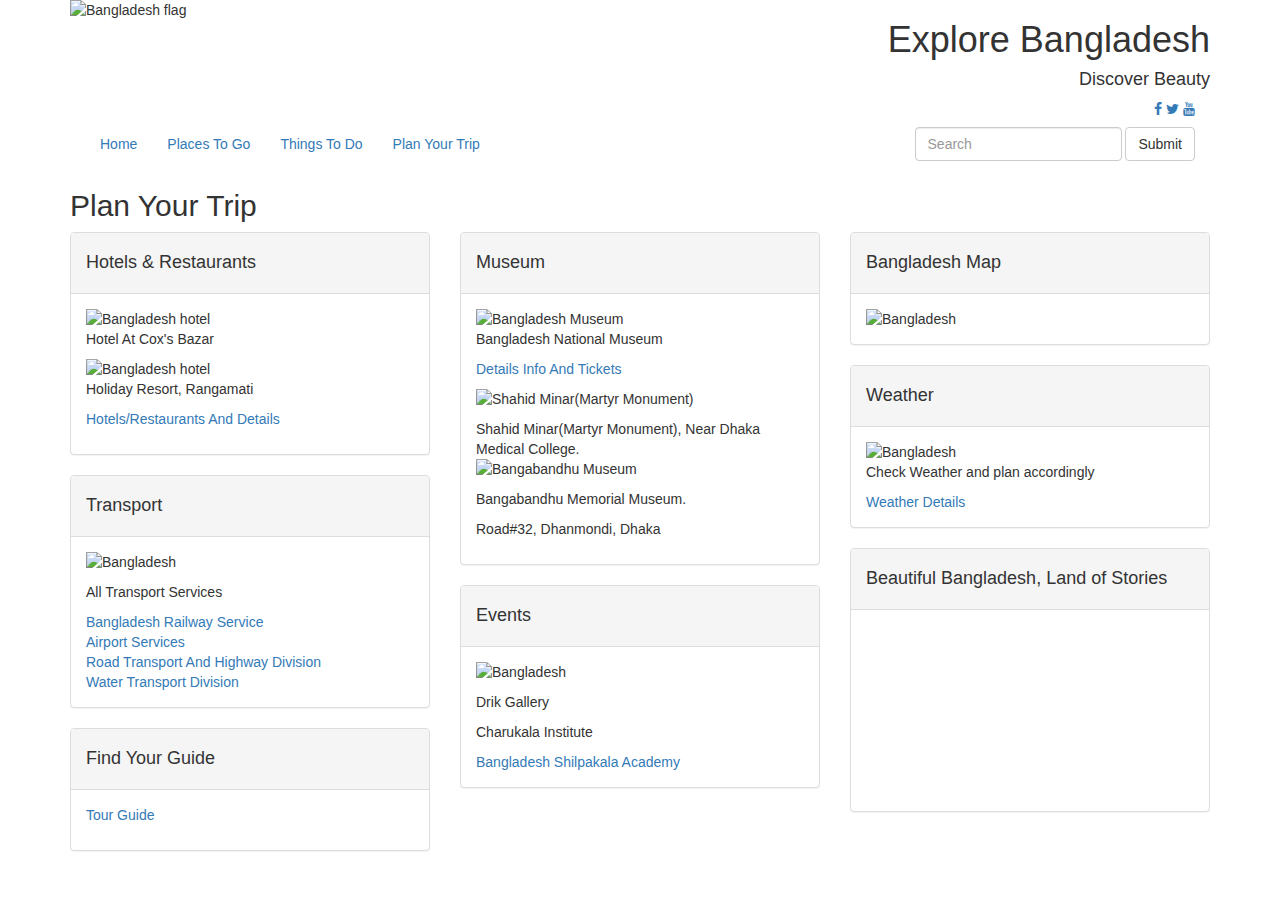
==== plan_your_trip.html @ 5fd7d664 "Add files via upload" ====
<!DOCTYPE html>
<html lang="en">
<head>
<meta charset="utf-8">
<title>Plan_Your_Trip </title>
<link rel="stylesheet" type="text/css" href="css/bootstrap.css">
<link href="https://fonts.googleapis.com/css2?family=Roboto&display=swap" rel="stylesheet">
<link rel="stylesheet" href="https://maxcdn.bootstrapcdn.com/bootstrap/3.4.1/css/bootstrap.min.css">
<script src="https://ajax.googleapis.com/ajax/libs/jquery/3.4.1/jquery.min.js"></script>
<script src="https://maxcdn.bootstrapcdn.com/bootstrap/3.4.1/js/bootstrap.min.js"></script>
<link rel="stylesheet" type="text/css" href="css/styles.css">
<link rel="stylesheet" href="https://cdnjs.cloudflare.com/ajax/libs/font-awesome/4.7.0/css/font-awesome.min.css">
<link rel="stylesheet" href="https://code.jquery.com/jquery-3.5.1.js">



</head>

<body>
<div class="container">
<div class="row">
  <div class= "col-md-6">
   <img class="img-responsive" src="images/visit_bd_logo_100.png" alt="Bangladesh flag"></img>
  </div>
  <div class="col-md-6 text-right text-align">
   <h1>Explore Bangladesh</h1>
   <h4>Discover Beauty</h4>
   <div class="container-fluid">
      <a href="https://www.facebook.com/" target="_blank" class="fa fa-facebook"></a>
    <a href="https://twitter.com/" target="_blank" class="fa fa-twitter"></a>
    <a href="https://www.youtube.com/" target="_blank" class="fa fa-youtube"></a>
	</div>
  </div>
</div>
<div class="background_desc">
<div class="row">
  <div class="col-md-12">
    <div class="container-fluid">
	  <ul class= "nav navbar-nav navbar-left nav-list">
	    <li class="active"><a href="index.html">Home</a></li>
        <li><a href="places_to_go.html">Places To Go</a></li>
        <li><a href="things_to_do.html">Things To Do</a></li>
        <li><a href="plan_your_trip.html">Plan Your Trip</a></li>
		</ul>
		<form class="navbar-form navbar-right" role="search">
         <div class="form-group">
            <input type="text" class="form-control" placeholder="Search">
         </div>
  <button type="submit" class="btn btn-default">Submit</button>
        </form>
      </div>
</div>
</div>
</div>
<!---->

<!---->
<div class="row">
 <div class="col-md-12">
  <h2>Plan Your Trip</h2>
 </div>
</div>

<div class="row">

 <div class="col-md-4">
<div class="panel panel-default">
      <div class="panel-heading"><h4>Hotels & Restaurants</h4></div>
      <div class="panel-body"><img class="img-responsive" src="BD_Picture/Cox's Bazar Beach - the longest sea beach in the world (10).jpg" alt="Bangladesh hotel"></img><p>Hotel At Cox's Bazar</p>
	  <img class="img-responsive" src="BD_Picture/Aronnok & Lakeshore Holiday Resort, Rangamati Cantonment, Rangamati, Bangladesh.jpg" alt="Bangladesh hotel"></img><p>Holiday Resort, Rangamati</p>
	  <p><a href="http://www.parjatan.gov.bd/#" target="_blank"> Hotels/Restaurants And Details</a></p>
	  </div>
	  
	  
    </div>
	 <div class="panel panel-default">
      <div class="panel-heading"><h4>Transport</h4></div>
      <div class="panel-body"><img class="img-responsive" src="BD_Picture/Transport.jpg" alt="Bangladesh"></img><p></p>
	  <p class="plan_weather">All Transport Services</p>
	  <a href="http://www.railway.gov.bd/" target="_blank">Bangladesh Railway Service</a><br>
	  <a href="http://caab.portal.gov.bd/site/page/30210b33-66b8-4c1c-bc43-bff614005bbe/" target="_blank">Airport Services</a><br>
	  <a href="http://www.rthd.gov.bd/" target="_blank">Road Transport And Highway Division</a><br>
	  <a href="http://www.biwta.gov.bd/" target="_blank">Water Transport Division</a>
	  </div>
    </div>

<div class="panel panel-default">
      <div class="panel-heading"><h4>Find Your Guide</h4></div>
      <div class="panel-body"><p><a href="https://www.tripadvisor.com/" target="_blank">Tour Guide</a></p></div>
    </div>

   </div>

 <div class="col-md-4">
  <div class="panel panel-default">
      <div class="panel-heading"><h4>Museum</h4></div>
      <div class="panel-body"><img class="img-responsive" src="BD_Picture/Bangladesh_National_Museum.jpg" alt="Bangladesh Museum"><p>Bangladesh National Museum</p></img><p><a href="http://www.bangladeshmuseum.gov.bd/" target="_blank">Details Info And Tickets</a></p>
	  <p><img class="img-responsive" src="BD_Picture/Shaheed_Minar.jpg" alt="Shahid Minar(Martyr Monument)"></img></p>Shahid Minar(Martyr Monument), Near Dhaka Medical College.<p><img class="img-responsive" src="BD_Picture/Bangabandhu_memorial_museum.jpg" alt="Bangabandhu Museum"><p>Bangabandhu Memorial Museum.</p><p>Road#32, Dhanmondi, Dhaka</p></img><p</p>
	 </div>
	  
	  
    </div>

	<div class="panel panel-default">
      <div class="panel-heading"><h4>Events</h4></div>
      <div class="panel-body"><img class="img-responsive" src="BD_Picture/photo-camera.jpeg" alt="Bangladesh"></img><p></p>
	  <p>Drik Gallery</p><p>Charukala Institute</p><a href="http://shilpakala.gov.bd/" target="_blank"> Bangladesh Shilpakala Academy</a>
	  </div>
    </div>
	


 </div>
 <div class="col-md-4">
<div class="panel panel-default">
      <div class="panel-heading"><h4>Bangladesh Map<h4></div>
      <div class="panel-body"><img class="img-responsive" src="BD_Picture/Bd_Map.jpg" alt="Bangladesh"></img></div>
    </div>
<div class="panel panel-default">
      <div class="panel-heading"><h4>Weather</h4></div>
      <div class="panel-body"><img class="img-responsive" src="BD_Picture/images_weather.png" alt="Bangladesh"></img>
	  
	   <p class="plan_weather">Check Weather and plan accordingly</p>
	   <a href="https://weather.com/" target="_blank">Weather Details</a>
	   </div>
    </div>
	
	
	<div class="panel panel-default">
      <div class="panel-heading"><h4>Beautiful Bangladesh, Land of Stories</h4></div>
     <div class="embed-responsive embed-responsive-16by9">
  
  <iframe width="560" height="315" src="https://www.youtube.com/embed/QNUSIOMb6vI" frameborder="0" allow="accelerometer; autoplay; encrypted-media; gyroscope; picture-in-picture" allowfullscreen></iframe>
</div>
    </div>
 </div>


</div>


  </div>









</body>

</html>
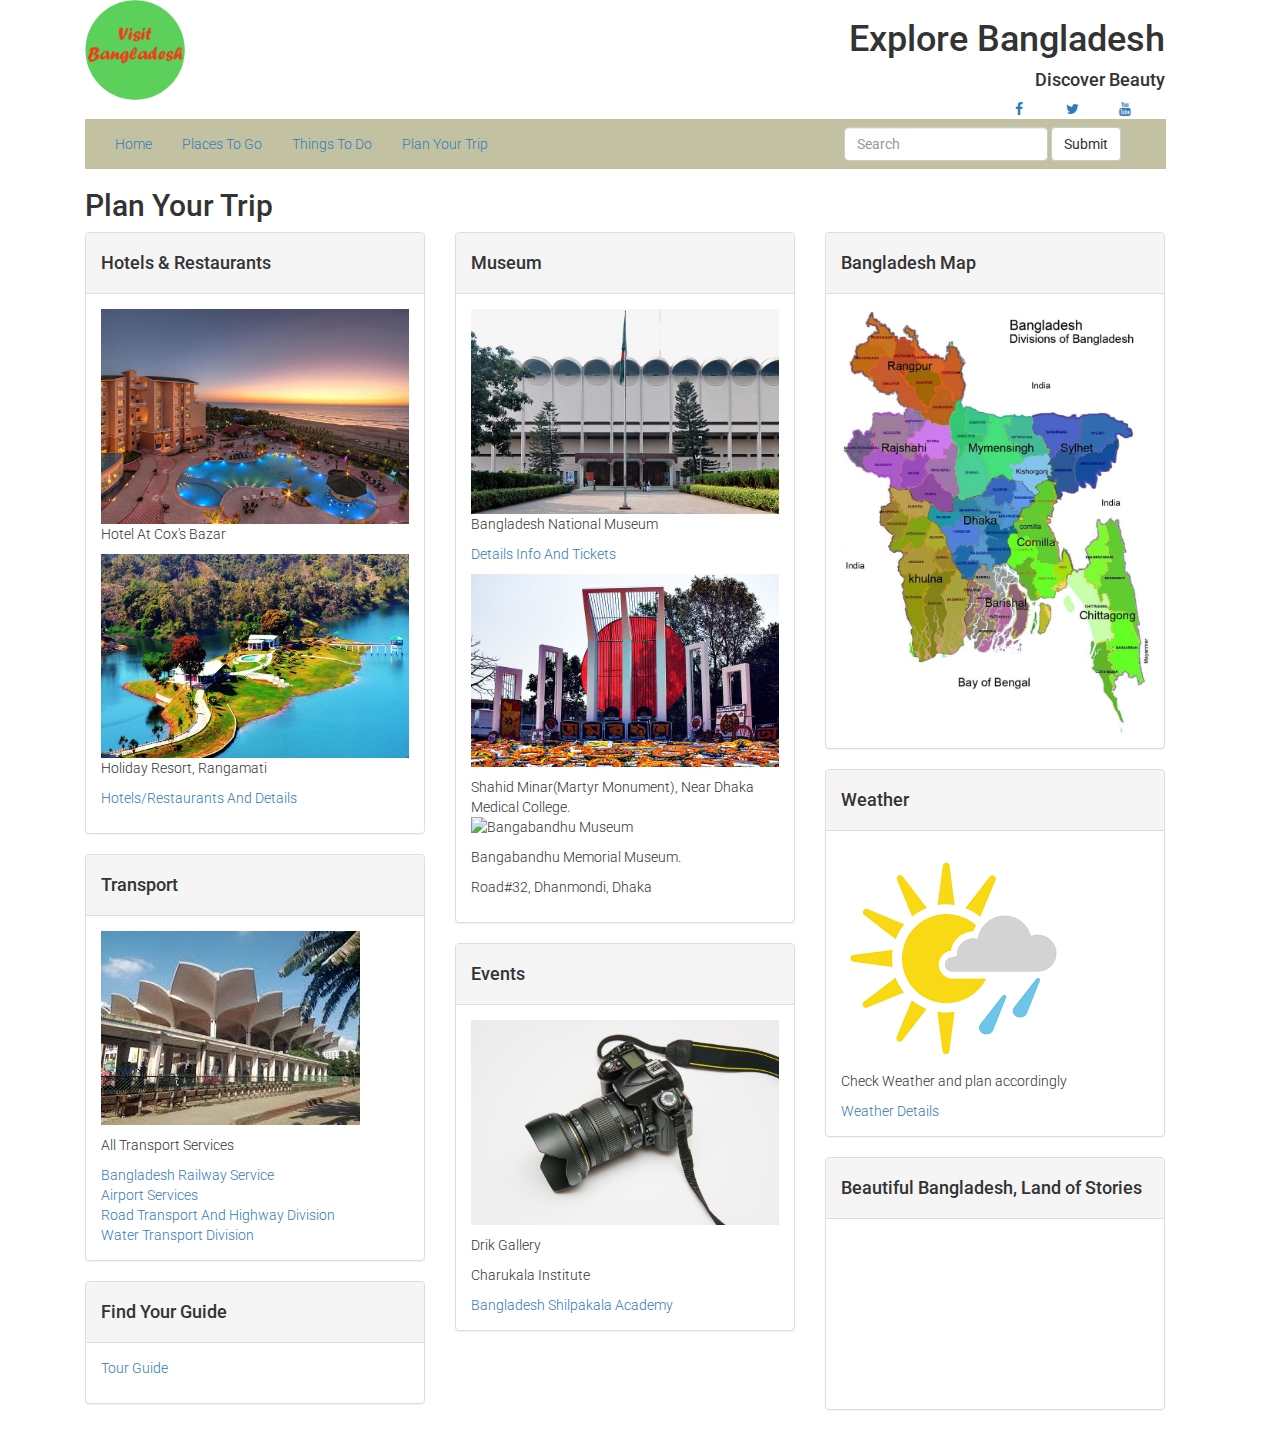
==== commit 4b05b5f1: "Update plan_your_trip.html" ====
--- a/plan_your_trip.html
+++ b/plan_your_trip.html
@@ -66,8 +66,8 @@
  <div class="col-md-4">
 <div class="panel panel-default">
       <div class="panel-heading"><h4>Hotels & Restaurants</h4></div>
-      <div class="panel-body"><img class="img-responsive" src="BD_Picture/Cox's Bazar Beach - the longest sea beach in the world (10).jpg" alt="Bangladesh hotel"></img><p>Hotel At Cox's Bazar</p>
-	  <img class="img-responsive" src="BD_Picture/Aronnok & Lakeshore Holiday Resort, Rangamati Cantonment, Rangamati, Bangladesh.jpg" alt="Bangladesh hotel"></img><p>Holiday Resort, Rangamati</p>
+      <div class="panel-body"><img class="img-responsive" src="BD_picture/Cox's Bazar Beach - the longest sea beach in the world (10).jpg" alt="Bangladesh hotel"></img><p>Hotel At Cox's Bazar</p>
+	  <img class="img-responsive" src="BD_picture/Aronnok & Lakeshore Holiday Resort, Rangamati Cantonment, Rangamati, Bangladesh.jpg" alt="Bangladesh hotel"></img><p>Holiday Resort, Rangamati</p>
 	  <p><a href="http://www.parjatan.gov.bd/#" target="_blank"> Hotels/Restaurants And Details</a></p>
 	  </div>
 	  
@@ -75,7 +75,7 @@
     </div>
 	 <div class="panel panel-default">
       <div class="panel-heading"><h4>Transport</h4></div>
-      <div class="panel-body"><img class="img-responsive" src="BD_Picture/Transport.jpg" alt="Bangladesh"></img><p></p>
+      <div class="panel-body"><img class="img-responsive" src="BD_picture/Transport.jpg" alt="Bangladesh"></img><p></p>
 	  <p class="plan_weather">All Transport Services</p>
 	  <a href="http://www.railway.gov.bd/" target="_blank">Bangladesh Railway Service</a><br>
 	  <a href="http://caab.portal.gov.bd/site/page/30210b33-66b8-4c1c-bc43-bff614005bbe/" target="_blank">Airport Services</a><br>
@@ -94,8 +94,8 @@
  <div class="col-md-4">
   <div class="panel panel-default">
       <div class="panel-heading"><h4>Museum</h4></div>
-      <div class="panel-body"><img class="img-responsive" src="BD_Picture/Bangladesh_National_Museum.jpg" alt="Bangladesh Museum"><p>Bangladesh National Museum</p></img><p><a href="http://www.bangladeshmuseum.gov.bd/" target="_blank">Details Info And Tickets</a></p>
-	  <p><img class="img-responsive" src="BD_Picture/Shaheed_Minar.jpg" alt="Shahid Minar(Martyr Monument)"></img></p>Shahid Minar(Martyr Monument), Near Dhaka Medical College.<p><img class="img-responsive" src="BD_Picture/Bangabandhu_memorial_museum.jpg" alt="Bangabandhu Museum"><p>Bangabandhu Memorial Museum.</p><p>Road#32, Dhanmondi, Dhaka</p></img><p</p>
+      <div class="panel-body"><img class="img-responsive" src="BD_picture/Bangladesh_National_Museum.jpg" alt="Bangladesh Museum"><p>Bangladesh National Museum</p></img><p><a href="http://www.bangladeshmuseum.gov.bd/" target="_blank">Details Info And Tickets</a></p>
+	  <p><img class="img-responsive" src="BD_picture/Shaheed_Minar.jpg" alt="Shahid Minar(Martyr Monument)"></img></p>Shahid Minar(Martyr Monument), Near Dhaka Medical College.<p><img class="img-responsive" src="BD_Picture/Bangabandhu_memorial_museum.jpg" alt="Bangabandhu Museum"><p>Bangabandhu Memorial Museum.</p><p>Road#32, Dhanmondi, Dhaka</p></img><p</p>
 	 </div>
 	  
 	  
@@ -103,7 +103,7 @@
 
 	<div class="panel panel-default">
       <div class="panel-heading"><h4>Events</h4></div>
-      <div class="panel-body"><img class="img-responsive" src="BD_Picture/photo-camera.jpeg" alt="Bangladesh"></img><p></p>
+      <div class="panel-body"><img class="img-responsive" src="BD_picture/photo-camera.jpeg" alt="Bangladesh"></img><p></p>
 	  <p>Drik Gallery</p><p>Charukala Institute</p><a href="http://shilpakala.gov.bd/" target="_blank"> Bangladesh Shilpakala Academy</a>
 	  </div>
     </div>
@@ -114,11 +114,11 @@
  <div class="col-md-4">
 <div class="panel panel-default">
       <div class="panel-heading"><h4>Bangladesh Map<h4></div>
-      <div class="panel-body"><img class="img-responsive" src="BD_Picture/Bd_Map.jpg" alt="Bangladesh"></img></div>
+      <div class="panel-body"><img class="img-responsive" src="BD_picture/Bd_Map.jpg" alt="Bangladesh"></img></div>
     </div>
 <div class="panel panel-default">
       <div class="panel-heading"><h4>Weather</h4></div>
-      <div class="panel-body"><img class="img-responsive" src="BD_Picture/images_weather.png" alt="Bangladesh"></img>
+      <div class="panel-body"><img class="img-responsive" src="BD_picture/images_weather.png" alt="Bangladesh"></img>
 	  
 	   <p class="plan_weather">Check Weather and plan accordingly</p>
 	   <a href="https://weather.com/" target="_blank">Weather Details</a>
@@ -151,4 +151,4 @@
 
 </body>
 
-</html>+</html>
--- a/css/styles.css
+++ b/css/styles.css
@@ -0,0 +1,123 @@
+* {
+   outline: 1px !important;
+}
+
+* {
+    -webkit-box-sizing: border-box;
+    -moz-box-sizing: border-box;
+    -ms-box-sizing: border-box;
+    box-sizing: border-box;
+} 
+
+body{
+	font-family: 'Roboto', sans-serif;
+	font-weight: 300;
+	
+	
+}
+
+.row{
+	width: 100%;
+}
+.col-4{
+	width: 33.33%;
+}
+
+.col-3{
+	width: 25%;
+}
+.col-6{
+	width: 50%;
+}
+.col-9{
+	width: 75%;
+}
+.nav-list{
+	display: inline;
+	
+	
+}
+
+.fa{
+	display: inline;
+	/*padding: 20px;*/
+  font-size: 30px;
+  width: 50px;
+  text-align: center;
+  text-decoration: none;
+  border-radius: 50%;
+
+}
+
+.background_desc{
+background-color: #c2c2a3;
+width: 97.38%;
+border: 10px;
+
+
+}
+.description_Nilgiri{
+padding: 3px;
+}
+
+.image_desc{
+	height: 400px;
+  width: 50%;
+  
+	}
+	
+.shopping_desc{
+	border-style: solid;
+	border-color: gray;
+	
+}
+.shopping_headingdesc{
+	background-color: #F8F8F8;
+	border-style: dotted;
+	border-color: gray;
+}
+.beachimage_desc{
+	width: 101%;
+	height: 125%;
+}
+.waterfall_background{
+background-color: gray;
+}
+
+
+/* For mobile phones: */
+[class*="col-"] {
+  width: 100%;
+}
+
+@media only screen and (min-width: 600px) {
+  /* For tablets: */
+  .col-md-1 {width: 8.33%;}
+  .col-md-2 {width: 16.66%;}
+  .col-md-3 {width: 25%;}
+  .col-md-4 {width: 33.33%;}
+  .col-md-5 {width: 41.66%;}
+  .col-md-6 {width: 50%;}
+  .col-md-7 {width: 58.33%;}
+  .col-md-8 {width: 66.66%;}
+  .col-md-9 {width: 75%;}
+  .col-md-10 {width: 83.33%;}
+  .col-md-11 {width: 91.66%;}
+  .col-md-12 {width: 100%;}
+}
+
+@media only screen and (min-width: 768px) {
+  /* For desktop: */
+  .col-1 {width: 8.33%;}
+  .col-2 {width: 16.66%;}
+  .col-3 {width: 25%;}
+  .col-4 {width: 33.33%;}
+  .col-5 {width: 41.66%;}
+  .col-6 {width: 50%;}
+  .col-7 {width: 58.33%;}
+  .col-8 {width: 66.66%;}
+  .col-9 {width: 75%;}
+  .col-10 {width: 83.33%;}
+  .col-11 {width: 91.66%;}
+  .col-12 {width: 100%;}
+}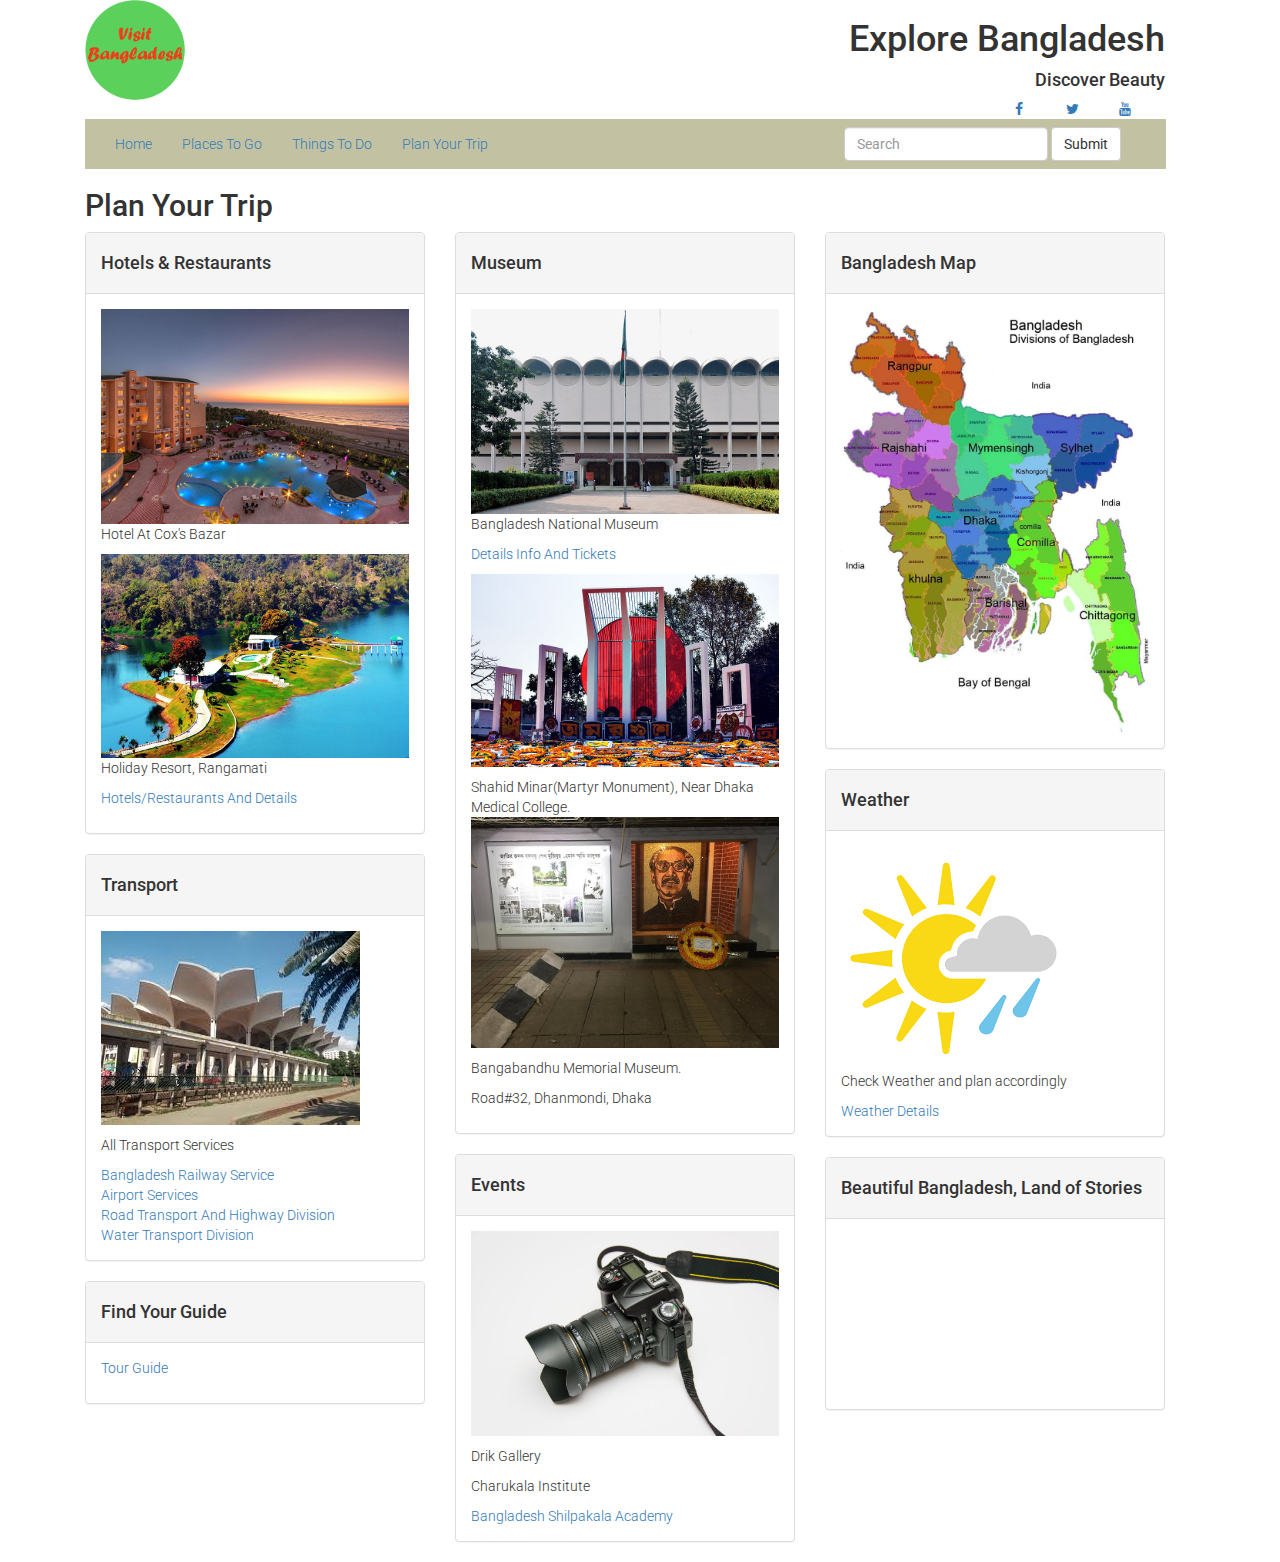
==== commit ea7979cd: "Update plan_your_trip.html" ====
--- a/plan_your_trip.html
+++ b/plan_your_trip.html
@@ -95,7 +95,7 @@
   <div class="panel panel-default">
       <div class="panel-heading"><h4>Museum</h4></div>
       <div class="panel-body"><img class="img-responsive" src="BD_picture/Bangladesh_National_Museum.jpg" alt="Bangladesh Museum"><p>Bangladesh National Museum</p></img><p><a href="http://www.bangladeshmuseum.gov.bd/" target="_blank">Details Info And Tickets</a></p>
-	  <p><img class="img-responsive" src="BD_picture/Shaheed_Minar.jpg" alt="Shahid Minar(Martyr Monument)"></img></p>Shahid Minar(Martyr Monument), Near Dhaka Medical College.<p><img class="img-responsive" src="BD_Picture/Bangabandhu_memorial_museum.jpg" alt="Bangabandhu Museum"><p>Bangabandhu Memorial Museum.</p><p>Road#32, Dhanmondi, Dhaka</p></img><p</p>
+	  <p><img class="img-responsive" src="BD_picture/Shaheed_Minar.jpg" alt="Shahid Minar(Martyr Monument)"></img></p>Shahid Minar(Martyr Monument), Near Dhaka Medical College.<p><img class="img-responsive" src="BD_picture/Bangabandhu_memorial_museum.jpg" alt="Bangabandhu Museum"><p>Bangabandhu Memorial Museum.</p><p>Road#32, Dhanmondi, Dhaka</p></img><p</p>
 	 </div>
 	  
 	  
